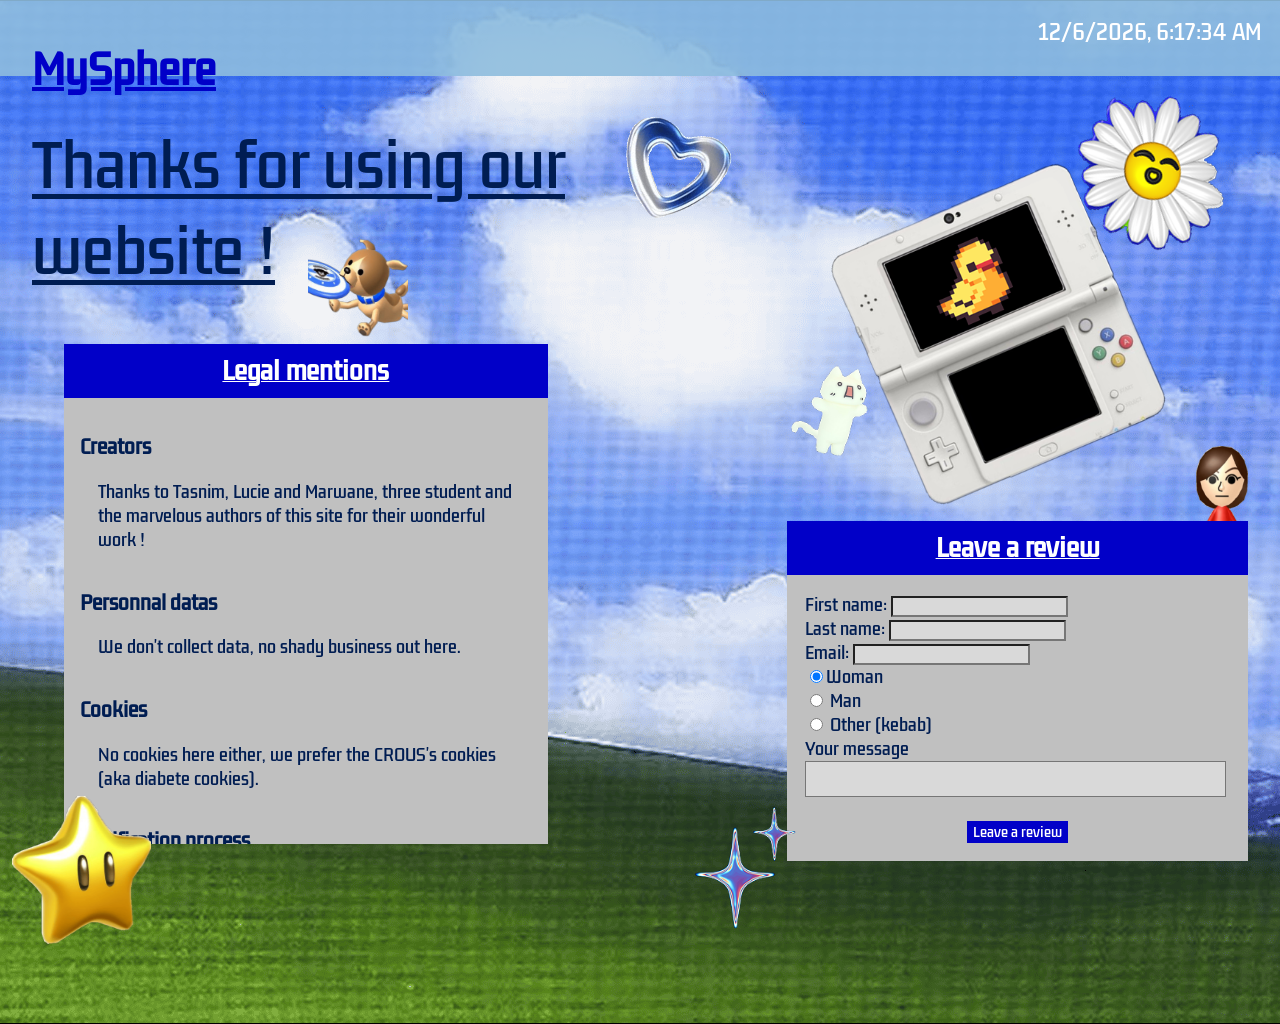
==== credit-page/credit.html @ f934b629 "Récupération du projet" ====
<!DOCTYPE html>
<html lang="en"> <!-- en mode english international students-->
<head>
    <meta charset="UTF-8">
    <meta name="viewport" content="width=device-width, initial-scale=1.0">
    <title>MySphere</title>
    <link rel="stylesheet" href="credit.css">
    <link rel="icon" type="image/x-icon" href="../assets/icon.png">
    <meta name="description" content="Welcome back on MySphere ! Log into your account and keep updating your life with your friends...">
    
</head>
<body>
    <header> <!--https://developer.mozilla.org/fr/docs/Web/HTML/Reference/Elements/header-->
    <h1 id="logo"><a href="../index.html"> MySphere</a></h1>       <p id="date">00:00:00 DD/MM/YY</p>
    </header>

    <div id="main">

        <div id="left">
            <div id="title-section">
                <h2 id="Titre">Thanks for using our website !</h2>
                <img id="heart" src="../assets/windows/heart.png" alt="a heart image that's giving Y2K">
                <img id="dog" src="../assets/windows/dog.png" alt="a dog with a frizbee">
            </div>
        
            <div id="container">
                <div id="legal-section" class="popup">
                    <div class="header-popup" id="legal-header">
                        <h2>Legal mentions</h2>
                    </div>
                    <div id="content">
                        <h3>Creators</h3>
                        <p>
                            Thanks to Tasnim, Lucie and Marwane, three student and the marvelous authors of
                            this site for their wonderful work ! 
                        </p>

                        <h3>Personnal datas</h3>
                        <p>
                            We don't collect data, no shady business out here.
                        </p>

                        <h3>Cookies</h3>
                        <p>
                            No cookies here either, we prefer the CROUS's cookies (aka diabete cookies).
                        </p>

                        <h3>Notification process</h3>
                        <p>
                            As legal owners of this site, we reserve the right to modify this section at any time. 
                            Users have therefore the responsability to consult it regularly.
                        </p>

                        <h3>Sources</h3>
                        <p>We are going to include a lot of link that were really useful
                            for the creation of our website, here they are:
                        </p>
                        <p>Our site is validated by W3C</p>
                        <ul>
                            <li><a href="https://www.w3schools.com/howto/howto_css_disable_resize_textarea.asp">resize textarea</a></li>
                            <li><a href="https://stackoverflow.com/questions/9363654/how-can-i-position-a-child-div-at-the-right-upper-of-the-parent">images here and there</a></li>
                            <li><a href="https://validator.w3.org/">HTML/CSS Validator</a></li>
                            <li><a href="https://www.mickael-martin-nevot.com/">our favorite teacher's website</a></li>
                            <li><a href="https://www.letecode.com/tutoriels/tutoriel-css">css tuto</a></li>
                            <li><a href="https://www.stylescss.com/v2-tutorials/html-css-fr.php">link between html and css</a></li>
                            <li><a href="https://developer.mozilla.org/fr/docs/Web/CSS">all about css</a></li>
                        </ul>
                        
                    </div>
                </div>
                <img id="star" src="../assets/windows/star.png" alt="a mario kart star image">
            </div>

        </div>

        <div id="right">
            <img src="../assets/windows/collage_ds.png" alt="">
            
            <div class="popup">
                <img id="mii" src="../assets/mii.png" alt="a mii image">
                <div class="header-popup">
                    <h2>Leave a review</h2>
                </div>
                <form>
                <label for="prenom">First name: <input id="prenom" type="text" name="prenom" required></label>
                <label for="nom">Last name: <input id="nom" type="text" name="nom" required></label>
                <label for="mail">Email: <input id="mail" type="email" name="mail" required></label>
                
                <label for="femme"><input id="femme" type="radio" name="sexe" checked>Woman </label>
                <label for="homme"><input id="homme" type="radio" name="sexe"> Man </label>
                <label for="kebab"><input id="kebab" type="radio" name="sexe"> Other (kebab)</label>
                
                <label for="impression">Your message <textarea  id="impression" name="impression" rows="2" cols="50"></textarea></label>
                <div id="submit-section">
                    <input type="submit" onclick="createEmail(event)" value="Leave a review">
                </div>
                
            </form>
            <img id="sparkles" src="../assets/windows/sparkles.png" alt="a sparkle image">
            </div>
            
        </div>

    </div>

    <script src="../scripts/date.js"></script>
    <script src="../scripts/email.js"></script>
</body>
</html>
---- credit-page/credit.css ----
@import url('https://fonts.googleapis.com/css2?family=Kdam+Thmor+Pro&display=swap');

body {
    color: #001D52;
    font-family: "Kdam Thmor Pro";
    margin: 0;
    height: 1024px;
    background-image: url("../assets/wallpaperv2.png");
    background-repeat: no-repeat;
    background-size: cover;
}

header {
    display: flex;
    justify-content: space-between;
    position: sticky;
    padding: 18px 0 9px;
    top: 0;
    width: 100%;
    height: 76px;
    background: rgba(142, 189, 222, 0.90);
    font-family: "Kdam Thmor Pro";
    color: #FFF;
    font-size: 20px;
    font-style: normal;
    font-weight: 400;
    line-height: 150%;
    text-decoration-style: solid;
    z-index: 100;
}

header * {
    padding: 10px 16px;
}

#logo { 
    text-decoration-line: underline;
}

a {
  color: #0100C8;
}

a:visited {
  color: #001D52;
}

header a:visited {
  color: #FFF;
}

a:hover {
    color: #FFF;
}

#main {
    display: flex;
}

#left, #right {
    margin: 0 32px;
}

#left {
    width: 60%;
}

#right {
    width: 40%;
}

  #right * {
    max-width: 100%;
}

.popup {
    position: relative;
    background-color: #c0c0c0;
    width: fit-content;
}

#sparkles {
    position: absolute;
    left: -20%;
    bottom: -20%;
    width: 101px;
    height: 122px;
}

.popup h1, p{
    padding: 0 18px 18px;
    margin: 0;
}

.popup form {
    position: relative;
    padding: 18px;
}
#mii {
    position: absolute;
    top: 0;
    right: 0;
    width: 52px;
    height: 75px;
    transform: translate(0, -100%);
}

.header-popup {
    background-color: #0100C8;
    min-height: 24px;
    height: fit-content;
    width: 100%;
}

.header-popup h2{
    margin: 0;
    text-align: center;
    padding: 8px 0;
    color: #FFF;
    text-decoration: underline #FFF 1px solid;
    text-decoration-skip-ink: auto;
}

#Titre {
    color: #001D52;
    font-family: "Kdam Thmor Pro";
    font-size: 4.5vw;
    font-style: normal;
    font-weight: 400;
    line-height: 150%;
    text-decoration-line: underline;
    text-decoration-style: solid;
    text-decoration-skip-ink: auto;
    text-decoration-thickness: auto;
    text-underline-offset: auto;
    text-underline-position: from-font;

}

/* https://stackoverflow.com/questions/9363654/how-can-i-position-a-child-div-at-the-right-upper-of-the-parent */
#title-section {
    position: relative;
}

#heart {
    position: absolute;
    top: 0;
    right: 0;
    z-index: -1;

    width: 105px;
    height: 96px;
    transform: rotate(22deg);
}

#dog {
    position: absolute;
    bottom: -40px;
    left: 40%;
    width: 100px;
    height: 98px;
}

#legal-section {
    margin: auto 32px;
    padding: 0;
    max-width: 70%;
    max-height: 500px;
    overflow-y: scroll;
}

#container  {
    position: relative;
}
#star {
    position: absolute;
    bottom: -20%;
    left: -20px;
    width: 139px;
    height: 148px;
    z-index: 15;
}

#legal-section #content {
    padding: 16px;
    max-height: 500px;
}

label {
    display: block;
}

#submit-section {
    text-align: center;
}

input, textarea {
    background-color: #D9D9D9;
}

input[type="submit"] {
    margin-top: 18px;
    border: 0;
    color: #FFF;
    background-color: #0100C8;
    font-family: "Kdam Thmor Pro";
}

/* https://www.w3schools.com/howto/howto_css_disable_resize_textarea.asp */
textarea {
    resize: none;
}

/* base de la responsive */

html {
    box-sizing: border-box;
}

*, *::before, *::after {
    box-sizing: inherit;
}

img {
    max-width: 100%;
    height: auto;
}

body {
    min-height: 100vh;
    background-position: center;
}

/* tablette (≤ 1024px) */

@media screen and (max-width: 1024px) {

    #left,
    #right {
        width: 100%;
        margin: 0 24px;
    }

    #Titre {
        font-size: 6vw;
    }

    #dog {
        left: 30%;
    }

    #legal-section {
        max-width: 100%;
        margin: 32px 24px;
    }

    .popup {
        max-width: 100%;
    }
}

/* telephone (≤ 600px) */

@media screen and (max-width: 600px) {

    header {
        flex-direction: column;
        align-items: center;
        height: auto;
        padding: 12px 0;
        text-align: center;
    }

    header * {
        padding: 6px 12px;
    }

    #main {
        flex-direction: column;
    }

    #left,
    #right {
        margin: 0 16px;
    }

    #Titre {
        font-size: 32px;
        line-height: 120%;
        text-align: center;
    }

    #heart,
    #dog,
    #sparkles,
    #star {
        display: none;
    }

    .popup {
        width: 100%;
    }

    #legal-section {
        max-width: 100%;
        max-height: 300px;
        margin: 24px 16px;
    }

    textarea {
        width: 100%;
    }

    input[type="submit"] {
        width: 100%;
        padding: 10px;
    }
}
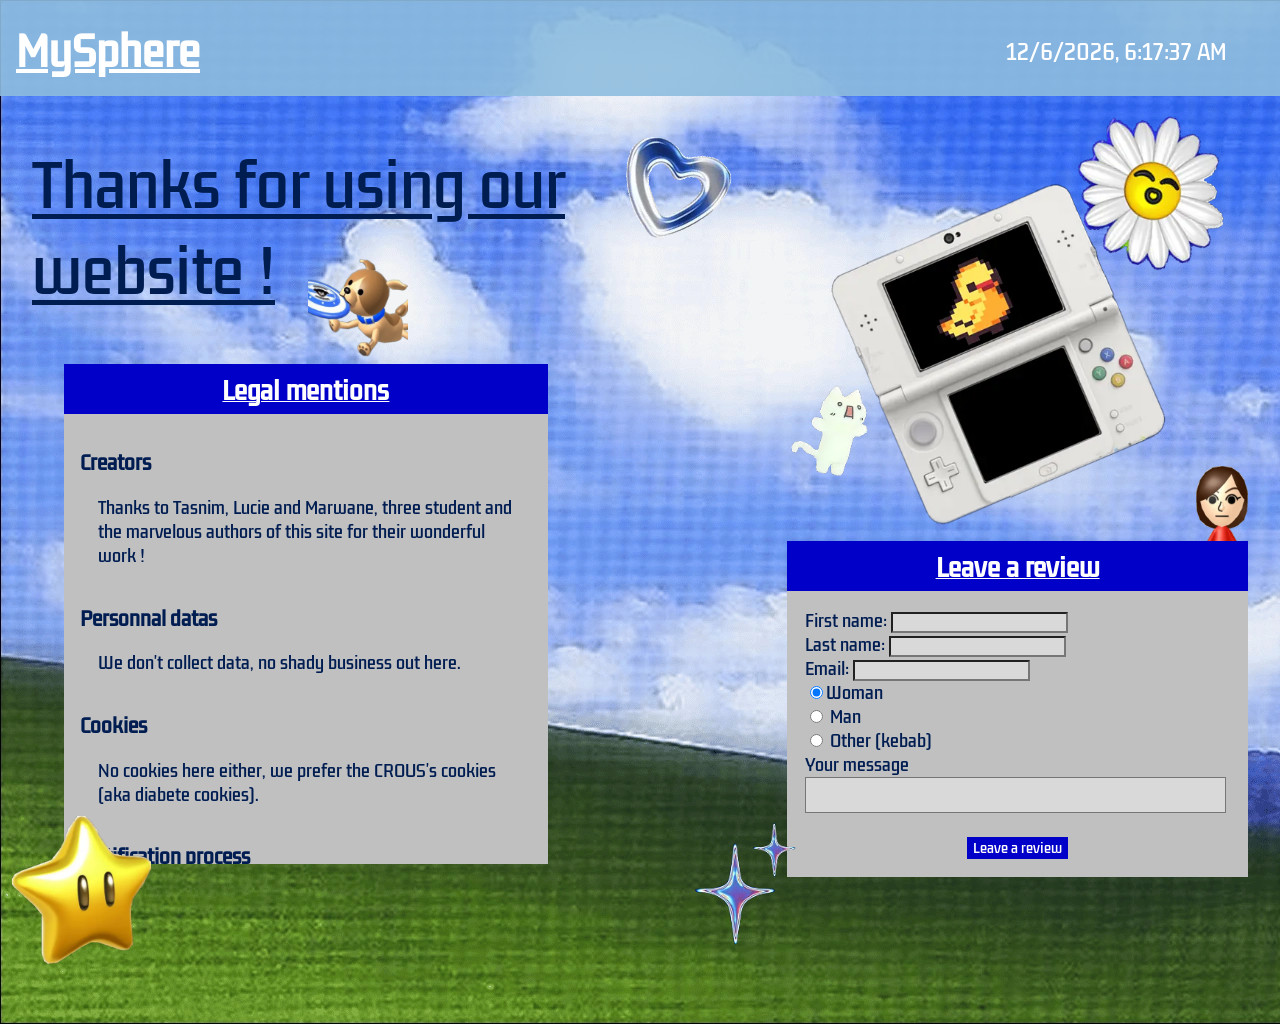
==== commit c05a79ce: "Correction de bugs et réorganisation des fichiers" ====
--- a/credit-page/credit.html
+++ b/credit-page/credit.html
@@ -1,17 +1,18 @@
 <!DOCTYPE html>
-<html lang="en"> <!-- en mode english international students-->
+<html lang="en"> <!-- en mode english international girly-->
 <head>
     <meta charset="UTF-8">
     <meta name="viewport" content="width=device-width, initial-scale=1.0">
     <title>MySphere</title>
+    <link rel="stylesheet" href="../styles/base.css">
     <link rel="stylesheet" href="credit.css">
-    <link rel="icon" type="image/x-icon" href="../assets/icon.png">
+    <link rel="icon" type="image/x-icon" href="../assets/icon_webp.webp">
     <meta name="description" content="Welcome back on MySphere ! Log into your account and keep updating your life with your friends...">
-    
 </head>
 <body>
     <header> <!--https://developer.mozilla.org/fr/docs/Web/HTML/Reference/Elements/header-->
-    <h1 id="logo"><a href="../index.html"> MySphere</a></h1>       <p id="date">00:00:00 DD/MM/YY</p>
+        <h1 id="logo"><a href="../index.html"> MySphere</a></h1>
+        <p id="date">00:00:00 DD/MM/YY</p>
     </header>
 
     <div id="main">
@@ -19,11 +20,12 @@
         <div id="left">
             <div id="title-section">
                 <h2 id="Titre">Thanks for using our website !</h2>
-                <img id="heart" src="../assets/windows/heart.png" alt="a heart image that's giving Y2K">
-                <img id="dog" src="../assets/windows/dog.png" alt="a dog with a frizbee">
+                <img id="heart" src="../assets/windows/heart_webp.webp" alt="a heart image that's giving Y2K">
+                <img id="dog" src="../assets/windows/dog_webp.webp" alt="a dog with a frizbee">
             </div>
         
             <div id="container">
+                <!-- Il va falloir changer tout ça hein -->
                 <div id="legal-section" class="popup">
                     <div class="header-popup" id="legal-header">
                         <h2>Legal mentions</h2>
@@ -68,16 +70,16 @@
                         
                     </div>
                 </div>
-                <img id="star" src="../assets/windows/star.png" alt="a mario kart star image">
+                <img id="star" src="../assets/windows/star_webp.webp" alt="a mario kart star image">
             </div>
 
         </div>
 
         <div id="right">
-            <img src="../assets/windows/collage_ds.png" alt="">
+            <img src="../assets/windows/collage_ds_webp.webp" alt="">
             
             <div class="popup">
-                <img id="mii" src="../assets/mii.png" alt="a mii image">
+                <img id="mii" src="../assets/mii_webp.webp" alt="a mii image">
                 <div class="header-popup">
                     <h2>Leave a review</h2>
                 </div>
@@ -96,7 +98,7 @@
                 </div>
                 
             </form>
-            <img id="sparkles" src="../assets/windows/sparkles.png" alt="a sparkle image">
+            <img id="sparkles" src="../assets/windows/sparkles_webp.webp" alt="a sparkle image">
             </div>
             
         </div>
--- a/styles/base.css
+++ b/styles/base.css
@@ -0,0 +1,84 @@
+/*
+Le fichier que tout les HTMLs utiliseront comme css, il servira à dresser la base de notre site
+*/
+
+header {
+    display: flex;
+    justify-content: space-between;
+    position: sticky;
+    padding: 10px 16px; /* ça a fait que on a un overflow à droite */
+    width: calc(100% - 32px); /* c'est la fête */
+    height: 76px;
+    overflow-x: hidden;
+    top: 0;
+    background: rgba(142, 189, 222, 0.90);
+    font-family: "Kdam Thmor Pro";
+    color: #FFF;
+    font-size: 20px;
+    font-style: normal;
+    font-weight: 400;
+    line-height: 150%;
+    text-decoration-style: solid;
+    z-index: 100;
+}
+
+a {
+    color: #0100C8;
+}
+/* Etait #001D52 */
+a:visited {
+    color: #0100C8;
+}
+
+a:hover {
+    color: #FFF;
+}
+
+header a, header a:visited {
+    color: #FFF;
+}
+
+img {
+    user-select: none;
+}
+
+#date {
+    position: absolute;
+    top: 38px;
+    right: 35px;
+    padding: 0 18px 18px;
+    margin: 0;
+}
+
+#main {
+    display: flex;
+    justify-content: space-between;
+}
+
+.popup {
+    background-color: #c0c0c0;
+    max-width: fit-content;
+    max-height: fit-content;  
+}
+
+.popup p {
+    width: fit-content;
+}
+
+.popup h1, .popup p {
+    padding: 0 18px 18px;
+    margin: 0;
+}
+
+.header-popup {
+    background-color: #0100C8;
+    height: 50px;
+    width: 100%;
+}
+
+/* Un peu la flemmme d'avoir une barre de scroll bad moche */
+::-webkit-scrollbar, ::-webkit-scrollbar-button, ::-webkit-scrollbar-corner, 
+::-webkit-scrollbar-thumb, ::-webkit-scrollbar-track, ::-webkit-scrollbar-track-piece {
+    appearance: none;
+    width: 0;
+}
--- a/credit-page/credit.css
+++ b/credit-page/credit.css
@@ -5,12 +5,12 @@
     font-family: "Kdam Thmor Pro";
     margin: 0;
     height: 1024px;
-    background-image: url("../assets/wallpaperv2.png");
+    background-image: url("../assets/wallpaperv2_webp.webp");
     background-repeat: no-repeat;
     background-size: cover;
 }
 
-header {
+/* header {
     display: flex;
     justify-content: space-between;
     position: sticky;
@@ -27,17 +27,17 @@
     line-height: 150%;
     text-decoration-style: solid;
     z-index: 100;
-}
-
-header * {
+} */
+
+/* header * {
     padding: 10px 16px;
-}
+} */
 
 #logo { 
     text-decoration-line: underline;
 }
 
-a {
+/* a {
   color: #0100C8;
 }
 
@@ -47,11 +47,11 @@
 
 header a:visited {
   color: #FFF;
-}
-
-a:hover {
+} */
+
+/* a:hover {
     color: #FFF;
-}
+} */
 
 #main {
     display: flex;
@@ -69,7 +69,7 @@
     width: 40%;
 }
 
-  #right * {
+#right * {
     max-width: 100%;
 }
 
@@ -85,11 +85,6 @@
     bottom: -20%;
     width: 101px;
     height: 122px;
-}
-
-.popup h1, p{
-    padding: 0 18px 18px;
-    margin: 0;
 }
 
 .popup form {
@@ -105,12 +100,12 @@
     transform: translate(0, -100%);
 }
 
-.header-popup {
+/* .header-popup {
     background-color: #0100C8;
     min-height: 24px;
     height: fit-content;
     width: 100%;
-}
+} */
 
 .header-popup h2{
     margin: 0;
@@ -211,7 +206,7 @@
     resize: none;
 }
 
-/* base de la responsive */
+/* base de la responsive
 
 html {
     box-sizing: border-box;
@@ -231,7 +226,7 @@
     background-position: center;
 }
 
-/* tablette (≤ 1024px) */
+/* tablette (≤ 1024px) *
 
 @media screen and (max-width: 1024px) {
 
@@ -259,7 +254,7 @@
     }
 }
 
-/* telephone (≤ 600px) */
+/* telephone (≤ 600px) *
 
 @media screen and (max-width: 600px) {
 
@@ -315,4 +310,4 @@
         width: 100%;
         padding: 10px;
     }
-}
+} */
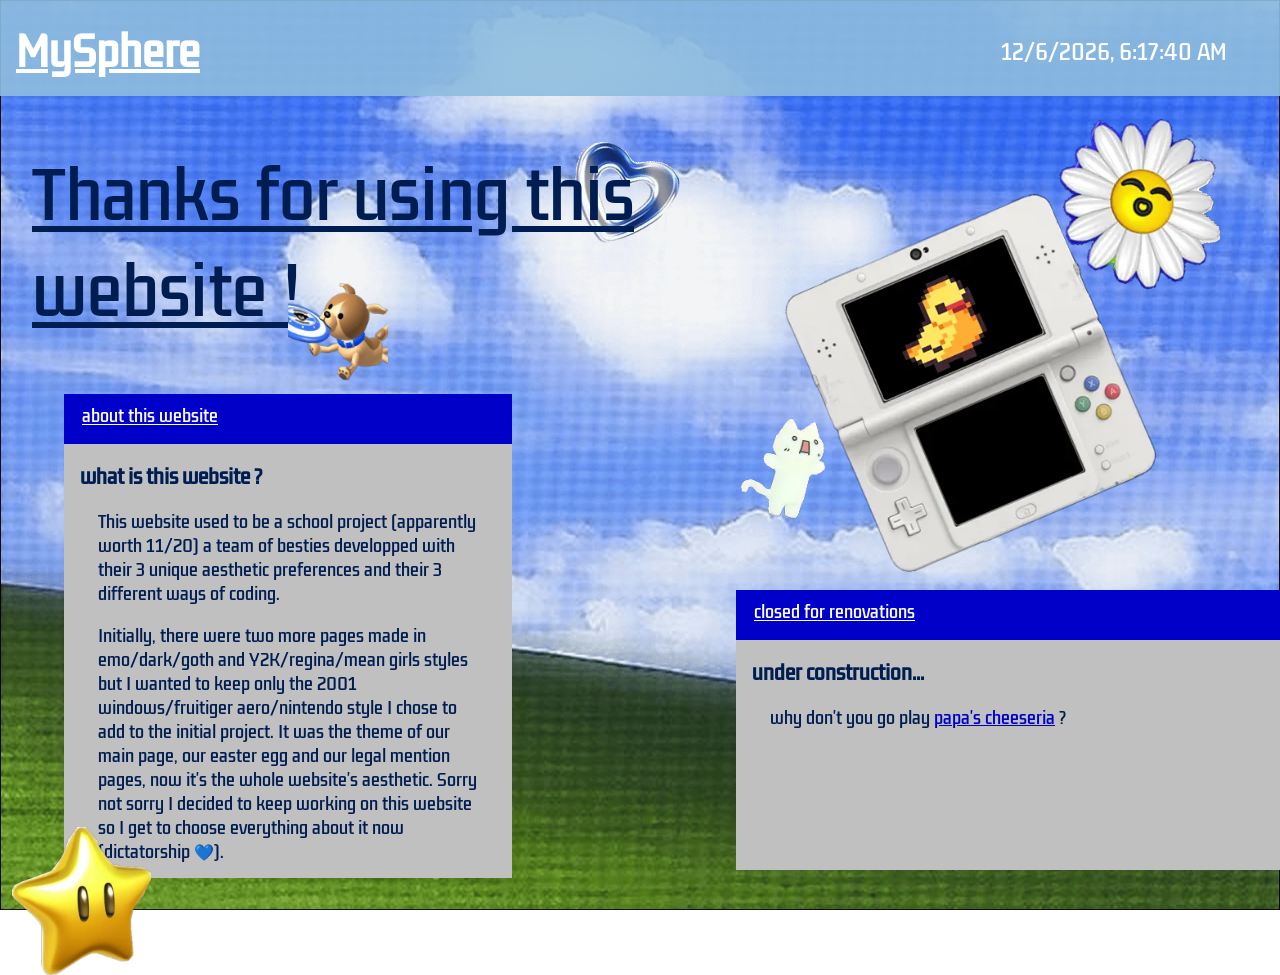
==== commit 6638dad8: "Correction bugs, responsive et ajout de trucs" ====
--- a/credit-page/credit.html
+++ b/credit-page/credit.html
@@ -10,64 +10,100 @@
     <meta name="description" content="Welcome back on MySphere ! Log into your account and keep updating your life with your friends...">
 </head>
 <body>
-    <header> <!--https://developer.mozilla.org/fr/docs/Web/HTML/Reference/Elements/header-->
+    <header>
         <h1 id="logo"><a href="../index.html"> MySphere</a></h1>
         <p id="date">00:00:00 DD/MM/YY</p>
     </header>
 
     <div id="main">
-
         <div id="left">
             <div id="title-section">
-                <h2 id="Titre">Thanks for using our website !</h2>
+                <h2>Thanks for using this website !</h2>
                 <img id="heart" src="../assets/windows/heart_webp.webp" alt="a heart image that's giving Y2K">
                 <img id="dog" src="../assets/windows/dog_webp.webp" alt="a dog with a frizbee">
+                <img id="collage_phone" src="../assets/windows/collage_ds_webp.webp" alt="">
             </div>
         
             <div id="container">
-                <!-- Il va falloir changer tout ça hein -->
                 <div id="legal-section" class="popup">
-                    <div class="header-popup" id="legal-header">
-                        <h2>Legal mentions</h2>
+                    <div class="header-popup">
+                        <h2>about this website</h2>
                     </div>
-                    <div id="content">
-                        <h3>Creators</h3>
+                    <div class="content">
+                        <h3>what is this website ?</h3>
                         <p>
-                            Thanks to Tasnim, Lucie and Marwane, three student and the marvelous authors of
-                            this site for their wonderful work ! 
+                            This website used to be a school project (apparently worth 11/20) a team of besties 
+                            developped with their 3 unique aesthetic preferences and their 3 different ways of 
+                            coding.
+                        </p>
+                        <p>
+                            Initially, there were two more pages made in emo/dark/goth and Y2K/regina/mean girls styles
+                            but I wanted to keep only the 2001 windows/fruitiger aero/nintendo style I chose to add to the 
+                            initial project. It was the theme of our main page, our easter egg and our legal mention pages, 
+                            now it's the whole website's aesthetic. Sorry not sorry I decided to keep working on this website 
+                            so I get to choose everything about it now (dictatorship 💙).
                         </p>
 
-                        <h3>Personnal datas</h3>
+                        <h3>who contributed ?</h3>
                         <p>
-                            We don't collect data, no shady business out here.
+                            Initially 3 people were working on this project when it was still a school work. 
+                        </p>
+                        <p>
+                            A penguin lover also know for her addiction for <a href="https://play.google.com/store/apps/details?id=com.actgames.HelloKittyMDS&hl=fr">
+                            Hello Kitty My Dream Store</a> (girl if you get to read this I really thinnk you need to 
+                            reach out for some help).
+                        </p>
+                        <p>
+                            A girl's girl girlypop who recently showed an alarming interest for first person shooting
+                            games... I mean, I think it's cool and I hope it will make you more confident but Valorant 
+                            is not therapy (with all due respect).
+                            Also girl keep slaying pleaaaaaaaase you're a national treasure. 
+                        </p>
+                        <p>
+                            And me ! What's fun about me is that I really want to explore space. I don't know if you ever 
+                            wanted to drink a warm cup of tea in a ship wandering through space but I would love to.
+                            And sorry you're not invited unless you bring your 3DS and a sweet drink (no sodas, I love them but 
+                            they hurt my tummy).
+                        </p>
+                        <p>
+                            And what's nice to know is that I alone continued to work on this project to submit it for 
+                            <a href="">Flavortown</a> because I love to work at my own pace, when I want to and without 
+                            a school deadline, I'm just a girl what do you mean you want me to make a project in 3 weeks ??
                         </p>
 
-                        <h3>Cookies</h3>
+                        <h3>why the 2001 windows/fruitiger aero/nintendo aesthetic ?</h3>
                         <p>
-                            No cookies here either, we prefer the CROUS's cookies (aka diabete cookies).
+                            It was what showed up on my Pinterest feed when we started the project.
+                        </p>
+                        <p>
+                            jk !!
+                        </p>
+                        <p>
+                            I feel like the 2001 aesthetic is really peaceful, it's an echo from a time when Internet 
+                            used to be like a strange new land to explore, 3 softwares were enough to work and time 
+                            almost seemed to stop when you turned you pc on.
+                        </p>
+                        <p>
+                            Or at least that's what I imagine since I wasn't born in 2001.
+                        </p>
+                        <p>
+                            I'm also a 3DS player (personnal favs: ACNL/Ocarina of time/Yokai Watch 3) and I love the fruitiger 
+                            aero vibe, not the outfits though they're too... original for me (with love !).
+                        </p>
+                        <p>
+                            Ughhh and remind me to buy a WiiU I have been wanting one for months, it's very likely I still didn't 
+                            buy it by the time you read this btw.
                         </p>
 
-                        <h3>Notification process</h3>
+                        <h3>some propaganda</h3>
                         <p>
-                            As legal owners of this site, we reserve the right to modify this section at any time. 
-                            Users have therefore the responsability to consult it regularly.
+                            free palestine, congo and sudan, watch Steven Universe, I don't get the 67 trend,
+                            Labubus should stay in 2025, I think you can use curtains to create clothes and 
+                            I'm a queer muslim and I love my religion, I just use blue hearts emojis here because
+                            the website is mainly blue and I think people should stop use hearts of every color in
+                            dms (but I accept, spread magic not hate but respectfully please use only the red or pink heart 
+                            emoji you are confusing me or don't, do whatever you want queen just keep slaying) 💙
                         </p>
-
-                        <h3>Sources</h3>
-                        <p>We are going to include a lot of link that were really useful
-                            for the creation of our website, here they are:
-                        </p>
-                        <p>Our site is validated by W3C</p>
-                        <ul>
-                            <li><a href="https://www.w3schools.com/howto/howto_css_disable_resize_textarea.asp">resize textarea</a></li>
-                            <li><a href="https://stackoverflow.com/questions/9363654/how-can-i-position-a-child-div-at-the-right-upper-of-the-parent">images here and there</a></li>
-                            <li><a href="https://validator.w3.org/">HTML/CSS Validator</a></li>
-                            <li><a href="https://www.mickael-martin-nevot.com/">our favorite teacher's website</a></li>
-                            <li><a href="https://www.letecode.com/tutoriels/tutoriel-css">css tuto</a></li>
-                            <li><a href="https://www.stylescss.com/v2-tutorials/html-css-fr.php">link between html and css</a></li>
-                            <li><a href="https://developer.mozilla.org/fr/docs/Web/CSS">all about css</a></li>
-                        </ul>
-                        
                     </div>
                 </div>
                 <img id="star" src="../assets/windows/star_webp.webp" alt="a mario kart star image">
@@ -76,36 +112,23 @@
         </div>
 
         <div id="right">
-            <img src="../assets/windows/collage_ds_webp.webp" alt="">
+            <img id="collage_pc" src="../assets/windows/collage_ds_webp.webp" alt="">
             
-            <div class="popup">
+            <div class="popup" id="renovations">
                 <img id="mii" src="../assets/mii_webp.webp" alt="a mii image">
                 <div class="header-popup">
-                    <h2>Leave a review</h2>
+                    <h2>closed for renovations</h2>
                 </div>
-                <form>
-                <label for="prenom">First name: <input id="prenom" type="text" name="prenom" required></label>
-                <label for="nom">Last name: <input id="nom" type="text" name="nom" required></label>
-                <label for="mail">Email: <input id="mail" type="email" name="mail" required></label>
-                
-                <label for="femme"><input id="femme" type="radio" name="sexe" checked>Woman </label>
-                <label for="homme"><input id="homme" type="radio" name="sexe"> Man </label>
-                <label for="kebab"><input id="kebab" type="radio" name="sexe"> Other (kebab)</label>
-                
-                <label for="impression">Your message <textarea  id="impression" name="impression" rows="2" cols="50"></textarea></label>
-                <div id="submit-section">
-                    <input type="submit" onclick="createEmail(event)" value="Leave a review">
+                <div class="content">
+                    <h3>under construction...</h3>
+                    <p>why don't you go play 
+                        <a href="https://poki.com/en/g/papas-cheeseria">papa's cheeseria</a> ?</p>
                 </div>
-                
-            </form>
-            <img id="sparkles" src="../assets/windows/sparkles_webp.webp" alt="a sparkle image">
+                <img id="sparkles" src="../assets/windows/sparkles_webp.webp" alt="a sparkle image">
             </div>
-            
-        </div>
 
     </div>
 
     <script src="../scripts/date.js"></script>
-    <script src="../scripts/email.js"></script>
 </body>
 </html>
--- a/styles/base.css
+++ b/styles/base.css
@@ -1,13 +1,12 @@
 /*
 Le fichier que tout les HTMLs utiliseront comme css, il servira à dresser la base de notre site
 */
-
 header {
     display: flex;
     justify-content: space-between;
     position: sticky;
-    padding: 10px 16px; /* ça a fait que on a un overflow à droite */
-    width: calc(100% - 32px); /* c'est la fête */
+    padding: 10px 16px;
+    width: calc(100% - 32px);
     height: 76px;
     overflow-x: hidden;
     top: 0;
@@ -76,6 +75,16 @@
     width: 100%;
 }
 
+.header-popup h2{
+    font-size: 16px;
+    font-weight: normal;
+    margin: 0;
+    padding: 10px 18px;
+    color: #FFF;
+    text-decoration: underline #FFF 1px solid;
+    text-decoration-skip-ink: auto;
+}
+
 /* Un peu la flemmme d'avoir une barre de scroll bad moche */
 ::-webkit-scrollbar, ::-webkit-scrollbar-button, ::-webkit-scrollbar-corner, 
 ::-webkit-scrollbar-thumb, ::-webkit-scrollbar-track, ::-webkit-scrollbar-track-piece {
--- a/credit-page/credit.css
+++ b/credit-page/credit.css
@@ -1,58 +1,17 @@
 @import url('https://fonts.googleapis.com/css2?family=Kdam+Thmor+Pro&display=swap');
-
 body {
     color: #001D52;
     font-family: "Kdam Thmor Pro";
     margin: 0;
-    height: 1024px;
     background-image: url("../assets/wallpaperv2_webp.webp");
     background-repeat: no-repeat;
     background-size: cover;
 }
 
-/* header {
-    display: flex;
-    justify-content: space-between;
-    position: sticky;
-    padding: 18px 0 9px;
-    top: 0;
-    width: 100%;
-    height: 76px;
-    background: rgba(142, 189, 222, 0.90);
-    font-family: "Kdam Thmor Pro";
-    color: #FFF;
-    font-size: 20px;
-    font-style: normal;
-    font-weight: 400;
-    line-height: 150%;
-    text-decoration-style: solid;
-    z-index: 100;
-} */
-
-/* header * {
-    padding: 10px 16px;
-} */
-
 #logo { 
     text-decoration-line: underline;
 }
 
-/* a {
-  color: #0100C8;
-}
-
-a:visited {
-  color: #001D52;
-}
-
-header a:visited {
-  color: #FFF;
-} */
-
-/* a:hover {
-    color: #FFF;
-} */
-
 #main {
     display: flex;
 }
@@ -69,14 +28,8 @@
     width: 40%;
 }
 
-#right * {
+#right img {
     max-width: 100%;
-}
-
-.popup {
-    position: relative;
-    background-color: #c0c0c0;
-    width: fit-content;
 }
 
 #sparkles {
@@ -87,10 +40,6 @@
     height: 122px;
 }
 
-.popup form {
-    position: relative;
-    padding: 18px;
-}
 #mii {
     position: absolute;
     top: 0;
@@ -100,26 +49,10 @@
     transform: translate(0, -100%);
 }
 
-/* .header-popup {
-    background-color: #0100C8;
-    min-height: 24px;
-    height: fit-content;
-    width: 100%;
-} */
-
-.header-popup h2{
-    margin: 0;
-    text-align: center;
-    padding: 8px 0;
-    color: #FFF;
-    text-decoration: underline #FFF 1px solid;
-    text-decoration-skip-ink: auto;
-}
-
-#Titre {
+h2 {
     color: #001D52;
     font-family: "Kdam Thmor Pro";
-    font-size: 4.5vw;
+    font-size: 4rem;
     font-style: normal;
     font-weight: 400;
     line-height: 150%;
@@ -132,7 +65,6 @@
 
 }
 
-/* https://stackoverflow.com/questions/9363654/how-can-i-position-a-child-div-at-the-right-upper-of-the-parent */
 #title-section {
     position: relative;
 }
@@ -161,153 +93,116 @@
     padding: 0;
     max-width: 70%;
     max-height: 500px;
+}
+
+#renovations {
+    min-width: 560px; 
+    min-height: 280px;
+}
+
+.content {
+    padding: 0px 16px 20px;
     overflow-y: scroll;
+    max-height: calc(450px - 36px);
 }
 
 #container  {
     position: relative;
 }
+
 #star {
     position: absolute;
     bottom: -20%;
     left: -20px;
     width: 139px;
     height: 148px;
-    z-index: 15;
-}
-
-#legal-section #content {
-    padding: 16px;
-    max-height: 500px;
-}
-
-label {
-    display: block;
-}
-
-#submit-section {
-    text-align: center;
-}
-
-input, textarea {
-    background-color: #D9D9D9;
-}
-
-input[type="submit"] {
-    margin-top: 18px;
-    border: 0;
-    color: #FFF;
-    background-color: #0100C8;
-    font-family: "Kdam Thmor Pro";
-}
-
-/* https://www.w3schools.com/howto/howto_css_disable_resize_textarea.asp */
-textarea {
-    resize: none;
-}
-
-/* base de la responsive
-
-html {
-    box-sizing: border-box;
-}
-
-*, *::before, *::after {
-    box-sizing: inherit;
-}
-
-img {
-    max-width: 100%;
-    height: auto;
-}
-
-body {
-    min-height: 100vh;
-    background-position: center;
-}
-
-/* tablette (≤ 1024px) *
-
-@media screen and (max-width: 1024px) {
-
-    #left,
-    #right {
-        width: 100%;
-        margin: 0 24px;
-    }
-
-    #Titre {
-        font-size: 6vw;
-    }
-
-    #dog {
-        left: 30%;
-    }
-
-    #legal-section {
-        max-width: 100%;
-        margin: 32px 24px;
-    }
-
-    .popup {
-        max-width: 100%;
-    }
-}
-
-/* telephone (≤ 600px) *
-
+    z-index: 1;
+}
+
+#collage_phone {
+    display: none;
+}
+
+/* telephone (≤ 600px)  */
 @media screen and (max-width: 600px) {
+    html {
+        font-size: 12px;
+    }
+    body {
+        background-image: url("../assets/wallpaper_phone_webp.png");
+        min-width: 100%;
+        background-repeat: repeat;
+        background-size: 100%;
+    }
 
     header {
         flex-direction: column;
         align-items: center;
-        height: auto;
+        height: fit-content;
+        width: 100%;
         padding: 12px 0;
         text-align: center;
     }
 
-    header * {
-        padding: 6px 12px;
+    #date {
+        position: static;
+        margin-top: 6px;
+    }
+
+    #collage_phone {
+        display: block;
+        width: 247px;
+        height: 245px;
+        position: absolute;
+        top: 120px;
+        z-index: -1;
+    }
+
+    #collage_pc {
+        display: none;
+    }
+
+    #title-section {
+        min-height: fit-content;
+        margin: 0 0 120px 16px;
+        width: calc(100% - 16px);
+    }
+
+    #heart {
+        transform: none;
+    }
+
+    #dog {
+        position: absolute;
+        left: unset;
+        right: 0;
+        bottom: unset;
+        transform: scaleX(-1);
     }
 
     #main {
+        display: flex;
         flex-direction: column;
     }
 
-    #left,
-    #right {
-        margin: 0 16px;
-    }
-
-    #Titre {
-        font-size: 32px;
-        line-height: 120%;
-        text-align: center;
-    }
-
-    #heart,
-    #dog,
-    #sparkles,
-    #star {
-        display: none;
-    }
-
-    .popup {
+    #left, #right {
         width: 100%;
+        min-height: fit-content;
+        margin-left: 0;
+    }
+
+    #left {
+        margin-bottom: 120px;
+    }
+
+
+    #renovations {
+        min-width: 40%; 
+        min-height: 150px;
+        margin: 0 auto 100px;
     }
 
     #legal-section {
-        max-width: 100%;
-        max-height: 300px;
-        margin: 24px 16px;
-    }
-
-    textarea {
-        width: 100%;
-    }
-
-    input[type="submit"] {
-        width: 100%;
-        padding: 10px;
-    }
-} */
+        min-width: calc(100% - 64px);
+    }
+}
